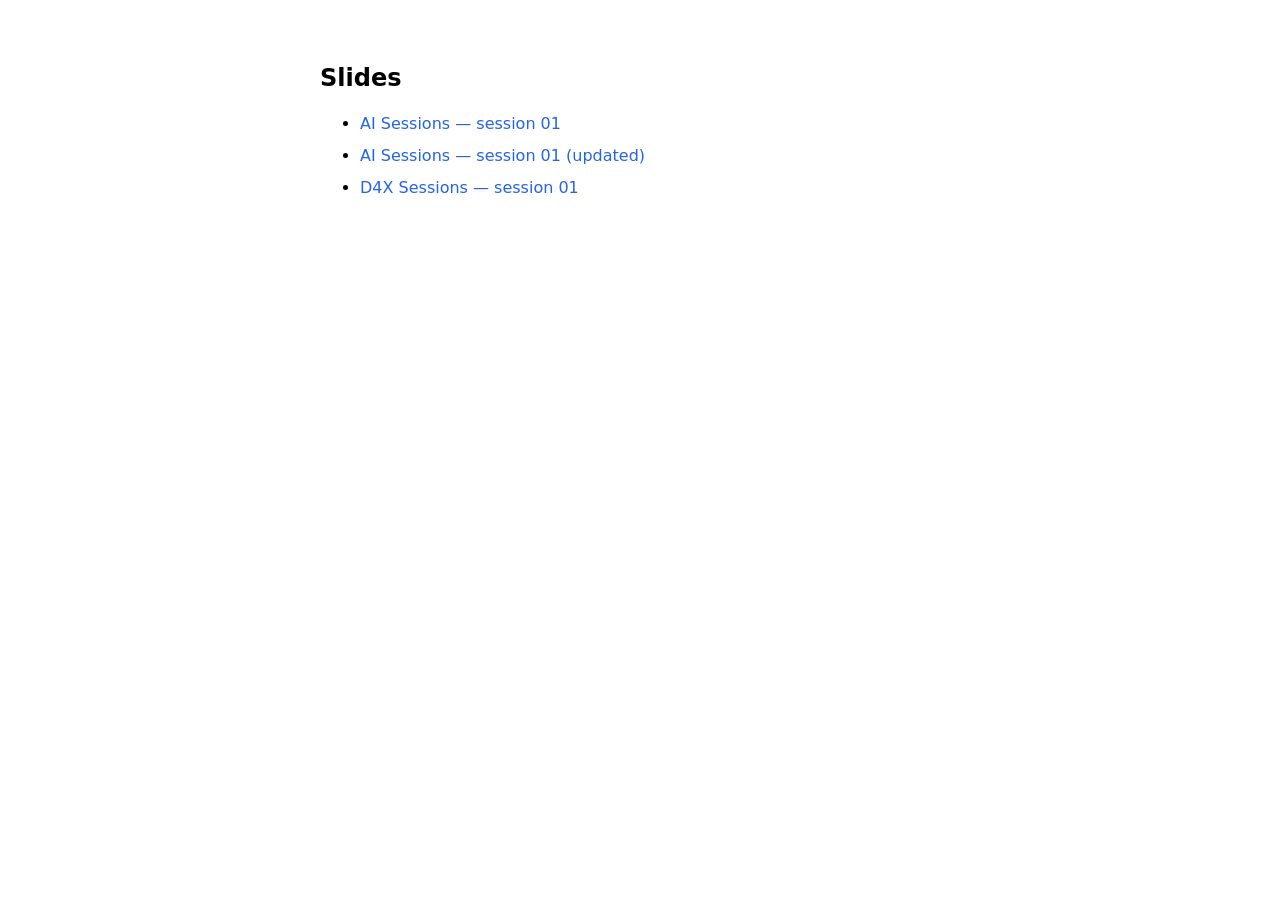
==== index.html @ 2d8b2d97 "feat(slides): add d4x sessions, context map, and GitHub Pages index" ====
<!DOCTYPE html>
<html lang="en">
<head>
<meta charset="UTF-8">
<title>Slides</title>
<style>
  body { font-family: system-ui, sans-serif; max-width: 640px; margin: 4rem auto; padding: 0 1rem; }
  h1 { font-size: 1.5rem; }
  ul { line-height: 2; }
  a { text-decoration: none; color: #2563eb; }
  a:hover { text-decoration: underline; }
</style>
</head>
<body>
<h1>Slides</h1>
<ul>
  <li><a href="ai_sessions/session_01.html">AI Sessions — session 01</a></li>
  <li><a href="ai_sessions/session_01_updated.html">AI Sessions — session 01 (updated)</a></li>
  <li><a href="d4x_sessions/session_01.html">D4X Sessions — session 01</a></li>
</ul>
</body>
</html>
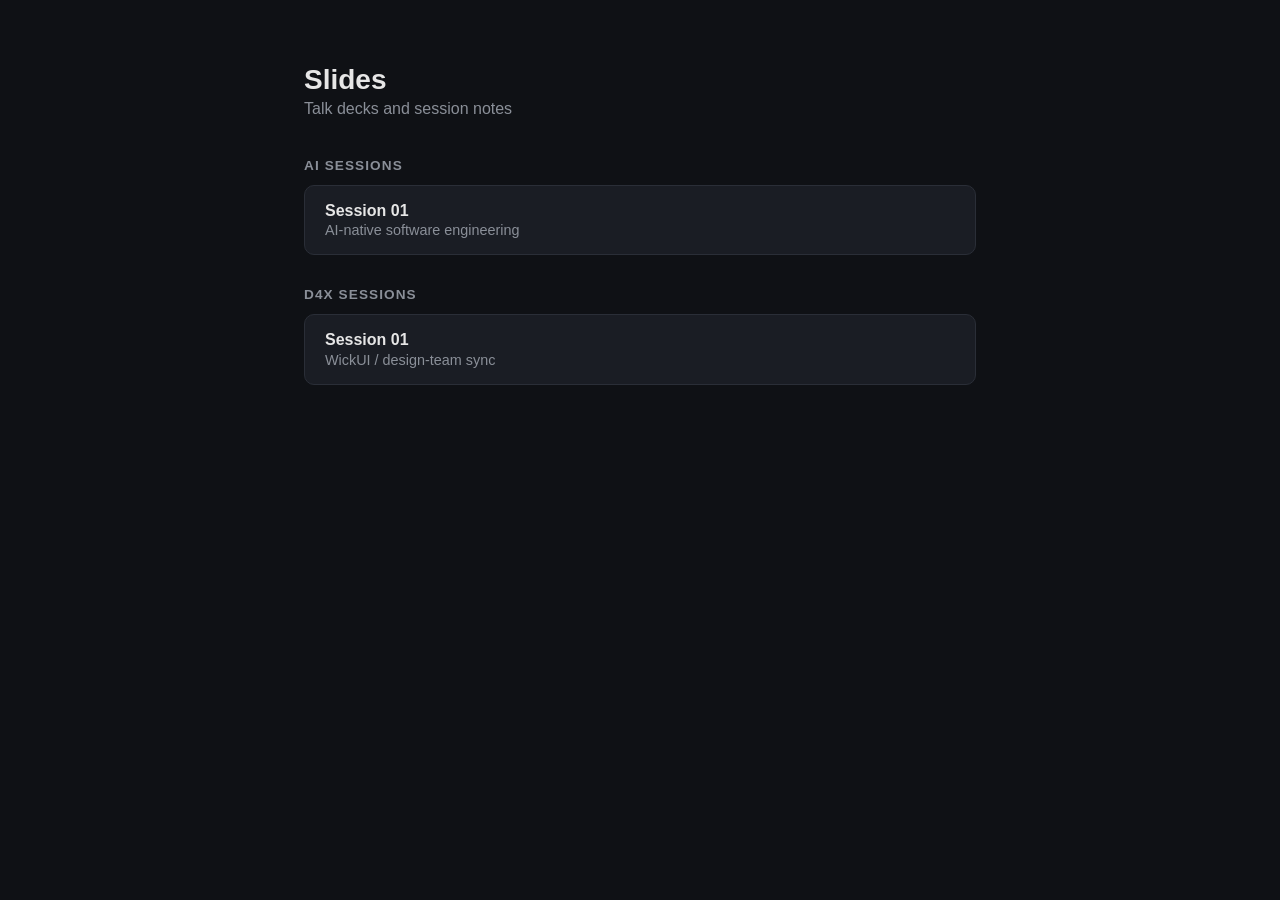
==== commit 110ccb7b: "style(slides): remove unused animation rules from ai-session-01" ====
--- a/index.html
+++ b/index.html
@@ -2,21 +2,81 @@
 <html lang="en">
 <head>
 <meta charset="UTF-8">
+<meta name="viewport" content="width=device-width, initial-scale=1">
 <title>Slides</title>
 <style>
-  body { font-family: system-ui, sans-serif; max-width: 640px; margin: 4rem auto; padding: 0 1rem; }
-  h1 { font-size: 1.5rem; }
-  ul { line-height: 2; }
-  a { text-decoration: none; color: #2563eb; }
-  a:hover { text-decoration: underline; }
+  :root { color-scheme: dark; }
+  * { box-sizing: border-box; }
+  body {
+    font-family: -apple-system, BlinkMacSystemFont, "Segoe UI", Roboto, sans-serif;
+    max-width: 720px;
+    margin: 0 auto;
+    padding: 4rem 1.5rem;
+    background: #0f1115;
+    color: #e6e6e6;
+  }
+  h1 {
+    font-size: 1.75rem;
+    margin: 0 0 0.25rem;
+  }
+  p.subtitle {
+    color: #8a8f98;
+    margin: 0 0 2.5rem;
+  }
+  .group {
+    margin-bottom: 2rem;
+  }
+  .group h2 {
+    font-size: 0.85rem;
+    text-transform: uppercase;
+    letter-spacing: 0.08em;
+    color: #8a8f98;
+    margin: 0 0 0.75rem;
+  }
+  a.card {
+    display: block;
+    text-decoration: none;
+    color: #e6e6e6;
+    background: #1a1d24;
+    border: 1px solid #2a2e37;
+    border-radius: 10px;
+    padding: 1rem 1.25rem;
+    margin-bottom: 0.5rem;
+    transition: border-color 0.15s, background 0.15s;
+  }
+  a.card:hover {
+    border-color: #4a4f5c;
+    background: #20242c;
+  }
+  a.card .title {
+    font-weight: 600;
+  }
+  a.card .desc {
+    color: #8a8f98;
+    font-size: 0.9rem;
+    margin-top: 0.15rem;
+  }
 </style>
 </head>
 <body>
 <h1>Slides</h1>
-<ul>
-  <li><a href="ai_sessions/session_01.html">AI Sessions — session 01</a></li>
-  <li><a href="ai_sessions/session_01_updated.html">AI Sessions — session 01 (updated)</a></li>
-  <li><a href="d4x_sessions/session_01.html">D4X Sessions — session 01</a></li>
-</ul>
+<p class="subtitle">Talk decks and session notes</p>
+
+<div class="group">
+  <h2>AI Sessions</h2>
+  <a class="card" href="ai_sessions/session_01.html">
+    <div class="title">Session 01</div>
+    <div class="desc">AI-native software engineering</div>
+  </a>
+</div>
+
+<div class="group">
+  <h2>D4X Sessions</h2>
+  <a class="card" href="d4x_sessions/session_01.html">
+    <div class="title">Session 01</div>
+    <div class="desc">WickUI / design-team sync</div>
+  </a>
+</div>
+
 </body>
 </html>
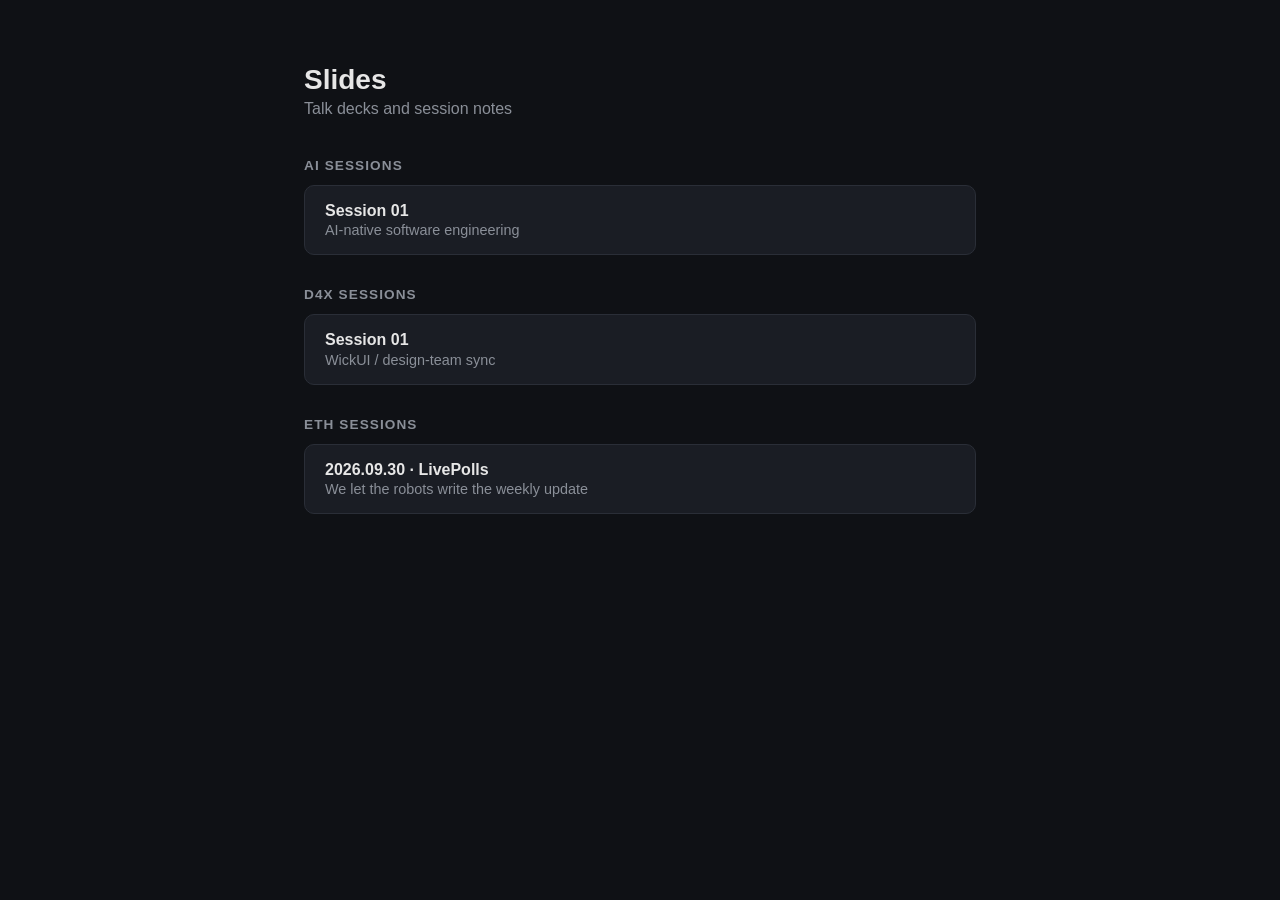
==== commit 9abfa3df: "feat(eth_sessions): add 2026.09.30 session LivePolls townhall presentation with session materials, i" ====
--- a/index.html
+++ b/index.html
@@ -78,5 +78,13 @@
   </a>
 </div>
 
+<div class="group">
+  <h2>ETH Sessions</h2>
+  <a class="card" href="eth_sessions/2026.09.30/session.html">
+    <div class="title">2026.09.30 · LivePolls</div>
+    <div class="desc">We let the robots write the weekly update</div>
+  </a>
+</div>
+
 </body>
 </html>
